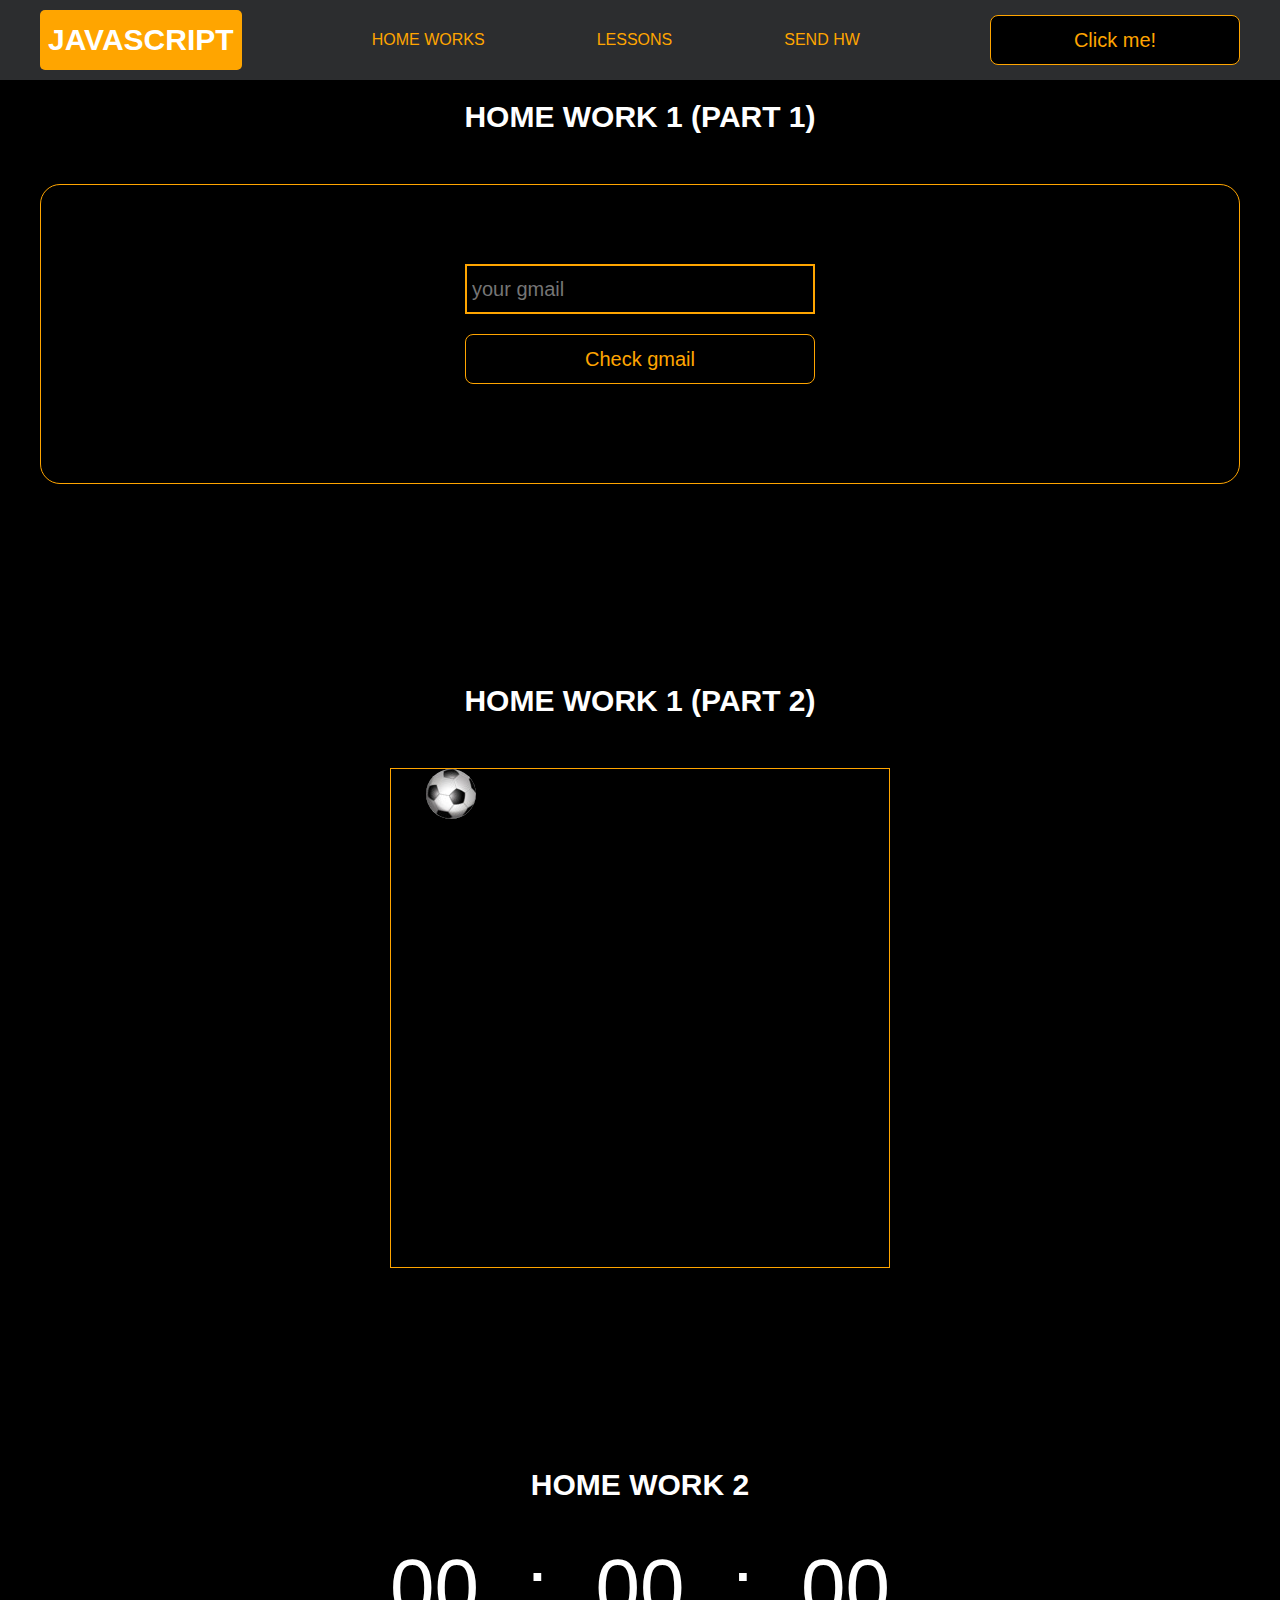
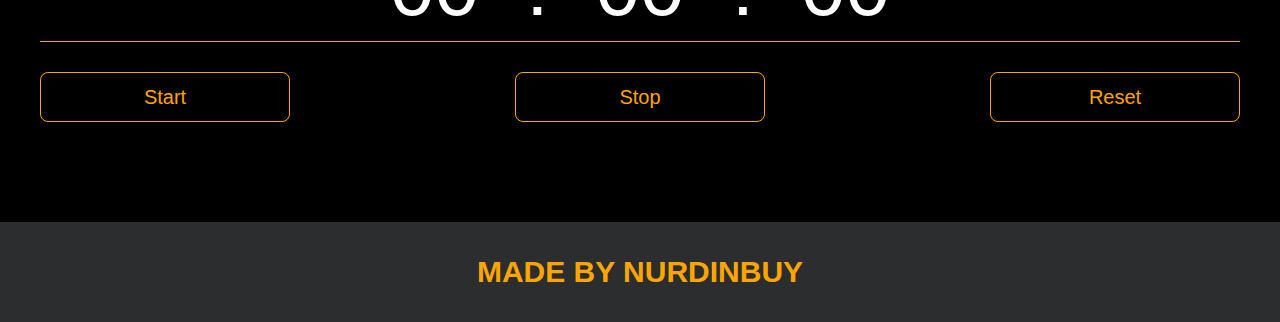
==== main/project/pages/home_works.html @ d38f563b "First H/W" ====
<!DOCTYPE html>
<html lang="en">
<head>
    <meta charset="UTF-8">
    <title>Home Works</title>
    <link rel="stylesheet" href="../css/style.css">
    <link rel="stylesheet" href="../css/core.css">
    <link rel="stylesheet" href="../css/home_works.css">
</head>
<body>

<div class="wrapper">
    <div class="header">
        <div class="container">
            <div class="inner_header">
                <a href="../index.html">
                    <div class="logotype">
                        <h2>Java<span>Script</span></h2>
                    </div>
                </a>
                <ul class="menu">
                    <li class="menu_link">
                        <a href="../pages/home_works.html">Home Works</a>
                    </li>
                    <li class="menu_link">
                        <a href="../pages/lessons.html">Lessons</a>
                    </li>
                    <li class="menu_link">
                        <a href="https://t.me/NurDinBuy16" target="_blank">Send hw</a>
                    </li>
                </ul>
                <button class="btn" id="btn-get">Click me!</button>
            </div>
        </div>
    </div>
    <div class="gmail_block">
        <div class="container">
            <h3>Home work 1 (part 1)</h3>
            <div class="inner_gmail_block">
                <div class="form_gmail">
                    <label for="gmail_input"></label>
                    <input type="text" id="gmail_input" placeholder="your gmail">
                    <button class="btn" id="gmail_button">Check gmail</button>
                    <span class="checker" id="gmail_result"></span>
                </div>
            </div>
        </div>
    </div>
    <div class="move_block">
        <div class="container">
            <h3>Home work 1 (part 2)</h3>
            <div class="inner_move_block">
                <div class="parent_block">
                    <div class="child_block"></div>
                </div>
            </div>
        </div>
    </div>
    <div class="stopwatch">
        <div class="container">
            <h3>Home work 2 </h3>
            <div class="time">
                <div class="time_block">
                    <div class="interval" id="minutesS">00</div>
                    <div class="break">:</div>
                    <div class="interval" id="secondsS">00</div>
                    <div class="break">:</div>
                    <div class="interval" id="ml-secondsS">00</div>
                </div>
            </div>
            <div class="time_buttons">
                <button class="btn" id="start">Start</button>
                <button class="btn" id="stop">Stop</button>
                <button class="btn" id="reset">Reset</button>
            </div>
        </div>
    </div>
    <div class="footer">
        <div class="container">
            <a href="https://www.instagram.com/nurdinbuy/" target="_blank">
                <div class="inner_footer">
                    <h2>Made by NurDinBuy</h2>
                </div>
            </a>
        </div>
    </div>
</div>

<div class="modal">
    <div class="modal_dialog">
        <div class="modal_content">
            <form action="#">
                <div class="modal_close">&times;</div>
                <div class="modal_title">Мы свяжемся с вами как можно быстрее!</div>
                <input required placeholder="Ваше имя" name="name" type="text" class="modal_input">
                <input required placeholder="Ваш номер телефона" name="phone" type="phone" class="modal_input">
                <button class="btn btn_dark btn_min">Перезвонить мне</button>
            </form>
        </div>
    </div>
</div>

</body>
<script src="../js/home_works.js"></script>
<script src="../js/modal.js"></script>
</html>
---- main/project/css/style.css ----
/* HEADER */

.header {
    height: 80px;
    background: #2c2d2f;
    display: flex;
    align-items: center;
    width: 100%;
    position: fixed;
    top: 0;
    z-index: 2;
}

.inner_header {
    height: 100%;
    display: flex;
    align-items: center;
    justify-content: space-between;
}

/* LOGOTYPE */

.logotype {
    display: flex;
    align-items: center;
    justify-content: center;
    font-size: 22px;
    height: 60px;
    width: fit-content;
    background: var(--orange);
    padding: 8px;
    color: white;
    border-radius: 5px;
    cursor: pointer;
}

/* HEADER MENU */

.menu {
    display: flex;
    justify-content: space-around;
    width: 600px;
}

.menu_link a {
    color: var(--orange);
    text-transform: uppercase;
}

.menu_link a:hover {
    text-decoration: underline;
}

/* MAIN BLOCK */

.main_block {
    padding: 100px 0;
    background: black;
}

/* BUTTONS COLOR PICKER */

.colors-buttons {
    display: flex;
    justify-content: space-between;
    margin-top: 50px;
}

.btn-color {
    border-radius: 20px;
    border-color: white !important;
}

/* FOOTER */

.footer {
    background: #2c2d2f;
    width: 100%;
}

.inner_footer {
    display: flex;
    align-items: center;
    justify-content: center;
    height: 100px;
}

.footer h2 {
    text-transform: uppercase;
    color: var(--orange);
    font-weight: 600;
}


/* SLIDER BLOCK */

.slider_block {
    padding: 100px 0;
    background: black;
}

.slider {
    position: relative;
    width: 100%;
    height: 300px;
    overflow: hidden;
    border: 3px solid var(--orange);
    border-radius: 20px;
    display: flex;
    align-items: center;
    justify-content: space-between;
    padding: 0 30px;
}

.slide {
    position: absolute;
    top: 60px;
    left: 0;
    width: 100%;
    height: 100%;
    display: none;
    transition: opacity 0.5s ease-in-out;
}

.slide_card {
    color: white;
    margin: 0 auto;
    width: 500px;
    text-align: center;
}

.slide_card h3 {
    color: white;
    text-transform: uppercase;
    font-size: 22px;
}

.slide_card p {
    font-size: 16px;
    text-align: justify;
    margin: 10px 0;
}

.slide_card a {
    color: var(--orange);
    text-decoration: underline;
}

.slide.active_slide {
    display: block;
}

/* VIDEO BLOCK */

.block_video {
    background: black;
    padding: 100px 0;
}

.inner_block_video {
    display: flex;
    justify-content: center;
    margin-top: 50px;
}

/* MODAL */

.modal {
    position: fixed;
    height: 100%;
    width: 100%;
    top: 0;
    left: 0;
    z-index: 2;
    background: rgba(0, 0, 0, 0.8);
    display: none;
}

.modal_dialog {
    max-width: 500px;
    margin: 150px auto;
}

.modal_content {
    position: relative;
    width: 100%;
    padding: 40px;
    background-color: black;
    border: 2px solid var(--orange);
    border-radius: 4px;
    max-height: 80vh;
    overflow-y: auto;
}

.modal_content form {
    display: flex;
    flex-direction: column;
    align-items: center;
}

.modal_close {
    position: absolute;
    top: 8px;
    right: 14px;
    font-size: 30px;
    color: red;
    opacity: 0.5;
    font-weight: 700;
    border: none;
    background-color: transparent;
    cursor: pointer;
}

.modal_title {
    text-align: center;
    font-size: 22px;
    text-transform: uppercase;
    color: white;
}

.modal_input, .btn_min {
    width: 100% !important;
    margin-top: 10px;
}


/*-------BOTTLE-------*/

.botlle {
    background: black;
    padding: 100px 0;
}

.bottle_inner {
    display: flex;
    justify-content: center;
    align-items: center;
}

.bowl {
    position: relative;
    width: 300px;
    height: 300px;
    background: rgba(255, 255, 255, 0.1);
    border-radius: 50%;
    border: 8px solid transparent;
    animation: animate 5s linear infinite;
    transform-origin: bottom center;
    animation-play-state: run;
}

@keyframes animate {
    0% {
        transform: rotate(0deg);
    }
    25% {
        transform: rotate(22deg);
    }
    50% {
        transform: rotate(0deg);
    }
    75% {
        transform: rotate(-22deg);
    }
    100% {
        filter: hue-rotate(360deg);
    }
}

.bowl::before {
    content: "";
    position: absolute;
    top: -15px;
    left: 50%;
    transform: translateX(-50%);
    width: 40%;
    height: 30px;
    border: 15px solid #444;
    border-radius: 50%;
    box-shadow: 0 10px #222;

}

.bowl::after {
    content: "";
    position: absolute;
    top: 35%;
    left: 50%;
    transform: translate(-50%, -50%);
    width: 150px;
    height: 60px;
    background: rgba(255, 255, 255, 0.05);
    transform-origin: center;
    animation: animatebowlshadow 5s linear infinite;
    border-radius: 50%;
    animation-play-state: running;

}


@keyframes animatebowlshadow {
    0% {
        left: 50%;
        width: 150px;
        height: 60px;
    }
    25% {
        left: 55%;
        width: 140px;
        height: 65px;
    }
    50% {
        left: 50%;
        width: 150px;
        height: 60px;
    }
    75% {
        left: 45%;
        width: 140px;
        height: 65px;
    }
    100% {


    }
}


.liquid {
    position: absolute;
    top: 50%;
    left: 5px;
    right: 5px;
    bottom: 5px;
    background: #1ae907;
    border-bottom-left-radius: 150px;
    border-bottom-right-radius: 150px;
    filter: drop-shadow(0 0 80px #1ae907);
    transform-origin: top center;
    animation: animateliquid 5s linear infinite;
    animation-play-state: running;
}

@keyframes animateliquid {
    0% {
        transform: rotate(0deg);
    }
    25% {
        transform: rotate(-22deg);
    }
    30% {
        transform: rotate(-23deg);
    }
    50% {
        transform: rotate(0deg);
    }
    75% {
        transform: rotate(22deg);
    }
    80% {
        transform: rotate(23deg);
    }
    100% {
        transform: rotate(0deg);
    }


}

.liquid::before {
    content: "";
    position: absolute;
    top: -10px;
    width: 100%;
    height: 20px;
    background: #15be05;
    border-radius: 50%;
    filter: drop-shadow(0 0 80px #15be05);
}

.shadow {
    position: absolute;
    top: calc(50% + 150px);
    left: 50%;
    transform: translate(-50%, -50%);
    width: 260px;
    height: 40px;
    background: rgba(0, 0, 0, 0.5);
    border-radius: 50%;
    animation: animateshadow 5s linear infinite;
    animation-play-state: running;

}

@keyframes animateshadow {
    0% {
        left: 50%;
        width: 260px;
        height: 40px;
        top: calc(50% + 150px);

    }

    25% {
        left: 55%;
        width: 265px;
        height: 30px;
        top: calc(50% + 130px);

    }
    50% {
        left: 50%;
        width: 260px;
        height: 40px;
        top: calc(50% + 150px);

    }
    75% {
        left: 45%;
        width: 265px;
        height: 30px;
        top: calc(50% + 130px);

    }
    100% {
    }
}
---- main/project/css/core.css ----
* {
    margin: 0;
    padding: 0;
    box-sizing: border-box;
}

.container {
    width: 1200px;
    margin: 0 auto;
}

body {
    font-family: "Britannic Bold", sans-serif;
    background: #c2d0d0;
}

.btn {
    width: 250px;
    height: 50px;
    font-size: 20px;
    cursor: pointer;
    border: 1px solid var(--orange);
    background: black;
    color: var(--orange);
    border-radius: 8px;
}

.btn:hover {
    background: #414349;
}

.btn:active {
    background: #56585D;
    border: 2px solid var(--orange);
}

a {
    text-decoration: none;
}

li {
    list-style: none;
}

h1 {
    text-align: center;
    font-size: 70px;
    color: white;
    margin: 0 auto;
    text-transform: uppercase;
    font-weight: 600;
}

h2 {
    text-align: center;
    font-size: 30px;
    color: white;
    margin: 0 auto;
    text-transform: uppercase;
    font-weight: 600;
}

h3 {
    text-align: center;
    font-size: 30px;
    color: white;
    margin: 0 auto;
    text-transform: uppercase;
    font-weight: 600;
}

h4 {
    font-size: 24px;
    color: white;
    text-transform: uppercase;
    font-weight: 600;
}

strong {
    color: #F79300;
}

label {
    font-size: 24px;
    color: var(--orange);
}

input {
    width: 350px;
    height: 50px;
    font-size: 20px;
    padding-left: 5px;
    color: var(--orange);
    background: black;
    border: 2px solid var(--orange);
}

.checker {
    color: white;
    font-size: 30px;
}

.btn-slide {
    display: block;
    width: 100px;
    height: 100px;
    background: var(--orange);
    color: black;
    font-size: 20px;
    text-transform: uppercase;
    border-radius: 50%;
    font-weight: 800;
    z-index: 1;
}

.btn-slide:hover {
    background: #b68733 !important;
    cursor: pointer;
    color: white;
}

:root {
    --orange: orange
}
---- main/project/css/home_works.css ----
/* GMAIL BLOCK */

.gmail_block {
    background: black;
    padding: 100px 0;
}

.inner_gmail_block {
    margin-top: 50px;
    display: flex;
    justify-content: space-evenly;
    border: 1px solid var(--orange);
    height: 300px;
    border-radius: 20px;
    align-items: center;
}

.form_gmail {
    display: flex;
    flex-direction: column;
    align-items: center;
}

.form_gmail button {
    width: 100%;
    margin: 20px 0;
}

/* MOVE BLOCK */

.move_block {
    background: black;
    padding: 100px 0;
}

.parent_block {
    height: 500px;
    width: 500px;
    border: 1px solid var(--orange);
    position: relative;
    margin: 0 auto;
}

.inner_parent_block {
    height: 400px;
    width: 400px;
    border: 1px solid var(--orange);
    border-radius: 18px;
}

.child_block {
    position: absolute;
    left: 0;
    top: 0;
    width: 50px;
    height: 50px;
    border-radius: 50%;
    background-image: url(../images/ball.jpg);

}



.inner_move_block {
    margin-top: 50px;
}

/*----ANALOG CLOCK-----*/

.clock {
    --clock-size: 360px;
    width: var(--clock-size);
    height: var(--clock-size);
    position: absolute;
    inset: 0;
    margin: auto;
    border-radius: 50%;
    color: white;
}

.spike {
    position: absolute;
    width: 8px;
    height: 1px;
    background: #fff9;
    line-height: 20px;
    transform-origin: 50%;
    z-index: 5;
    inset: 0;
    margin: auto;
    font-style: normal;
    transform: rotate(var(--rotate)) translateX(var(--dail-size));
}
.spike:nth-child(5n+1) {
    box-shadow: -7px 0 #fff9;
}
.spike:nth-child(5n+1):after {
    content: attr(data-i);
    position: absolute;
    right: 22px;
    top: -10px;
    transition: 1s linear;
    transform: rotate(calc( var(--dRotate) - var(--rotate)));
}

.seconds {
    --dRotate: 0deg;
    --dail-size: calc((var(--clock-size)/ 2) - 8px);
    font-weight: 800;
    font-size: 18px;
    transform: rotate(calc( -1 * var(--dRotate)));
    position: absolute;
    inset: 0;
    margin: auto;
    transition: 1s linear;
}

.minutes {
    --dail-size: calc((var(--clock-size)/ 2) - 65px);
    font-size: 16px;
    transform: rotate(calc( -1 * var(--dRotate)));
    position: absolute;
    inset: 0;
    margin: auto;
    transition: 1s linear;
}

.stop-anim {
    transition: 0s linear;
}
.stop-anim .spike:after {
    transition: 0s linear !important;
}

.hour {
    font-size: 70px;
    font-weight: 900;
    position: absolute;
    left: 50%;
    top: 50%;
    transform: translate(-50%, -50%);
}

.minute {
    font-size: 36px;
    font-weight: 900;
    position: absolute;
    background: #000;
    z-index: 10;
    right: calc(var(--clock-size)/ 4.5);
    top: 50%;
    transform: translateY(-50%);
}
.minute:after {
    content: "";
    position: absolute;
    border: 2px solid #fff;
    border-right: none;
    height: 50px;
    left: -10px;
    top: 50%;
    border-radius: 40px 0 0 40px;
    width: calc(var(--clock-size)/ 2.75);
    transform: translatey(-50%);
}


/*-------STOP WATCH------ */

.time {
    color: white;
    display: flex;
    justify-content: center;
    font-size: 80px;
    height: 100px;
    width: 100%;
    border-bottom: 1px solid var(--orange);
    margin-top: 40px;
}

.time_block {
    display: flex;
    width: 500px;
    justify-content: space-between;
}

.stopwatch {
    padding: 100px 0;
    background: black;
}

.time_buttons {
    margin-top: 30px;
    width: 100%;
    display: flex;
    justify-content: space-between;
}
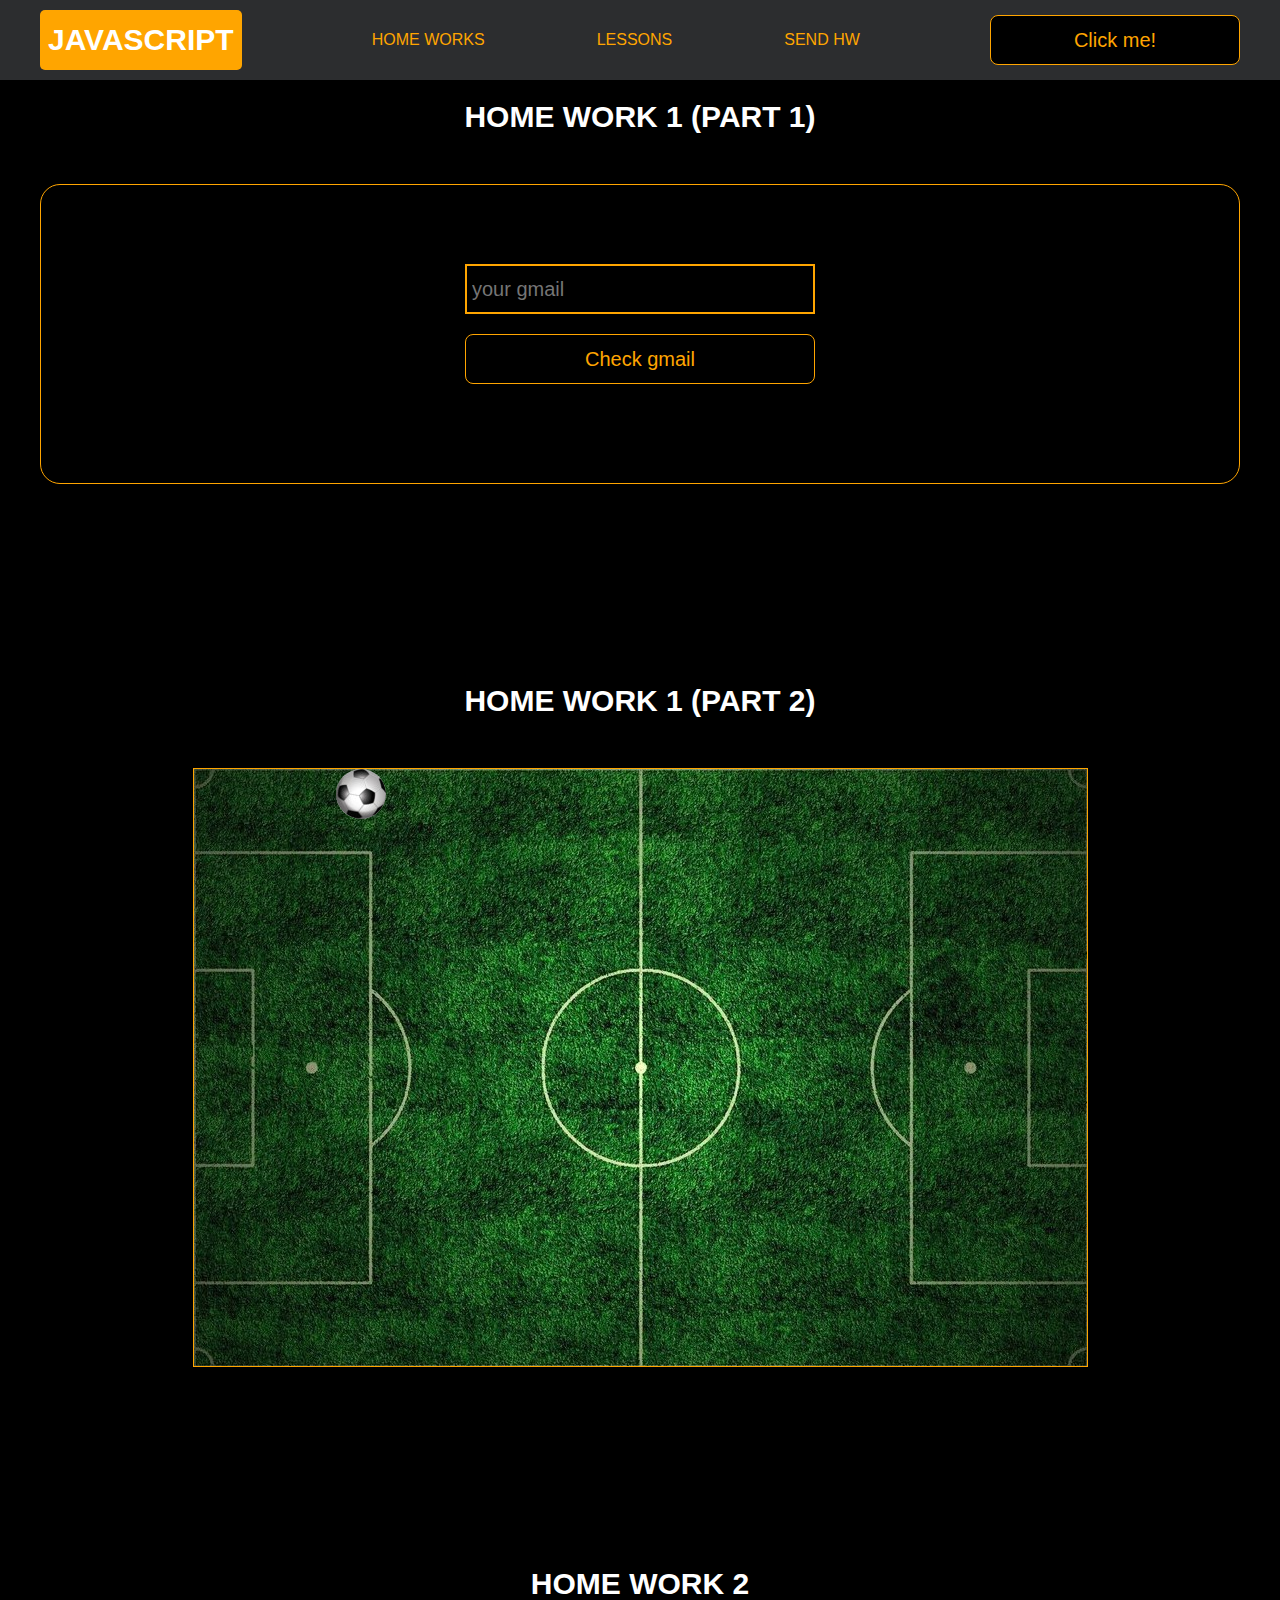
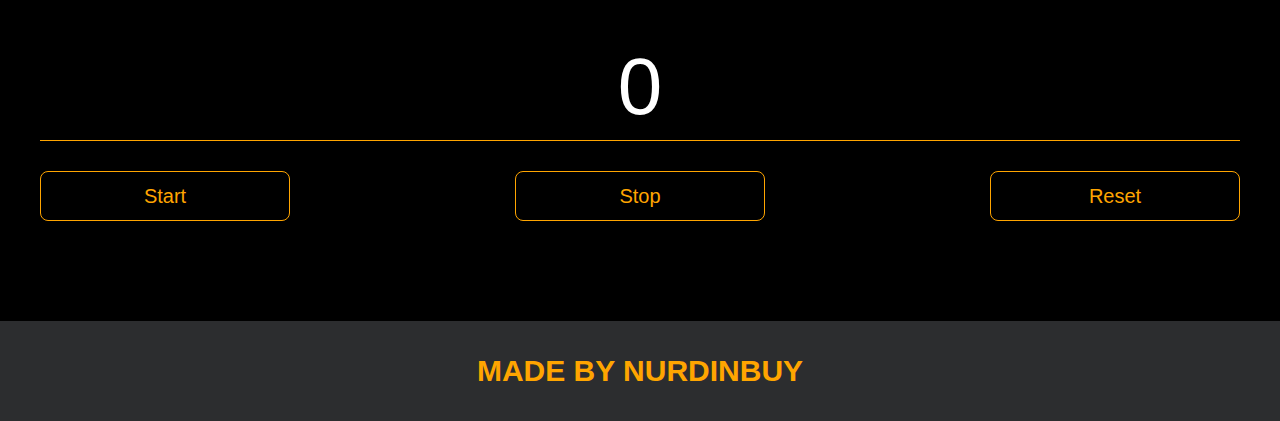
==== commit a86d6e06: "Second H/W" ====
--- a/main/project/pages/home_works.html
+++ b/main/project/pages/home_works.html
@@ -61,11 +61,11 @@
             <h3>Home work 2 </h3>
             <div class="time">
                 <div class="time_block">
-                    <div class="interval" id="minutesS">00</div>
-                    <div class="break">:</div>
-                    <div class="interval" id="secondsS">00</div>
-                    <div class="break">:</div>
-                    <div class="interval" id="ml-secondsS">00</div>
+<!--                    <div class="interval" id="minutesS">00</div>-->
+<!--                    <div class="break">:</div>-->
+                    <div class="interval" id="secondsS">0</div>
+<!--                    <div class="break">:</div>-->
+<!--                    <div class="interval" id="ml-secondsS">00</div>-->
                 </div>
             </div>
             <div class="time_buttons">
--- a/main/project/css/core.css
+++ b/main/project/css/core.css
@@ -120,5 +120,5 @@
 }
 
 :root {
-    --orange: orange
+    --orange: #ffa500
 }--- a/main/project/css/home_works.css
+++ b/main/project/css/home_works.css
@@ -35,8 +35,9 @@
 }
 
 .parent_block {
-    height: 500px;
-    width: 500px;
+    background: url(../images/field-football.jpg);
+    height: 599px;
+    width: 895px;
     border: 1px solid var(--orange);
     position: relative;
     margin: 0 auto;
@@ -182,7 +183,7 @@
 .time_block {
     display: flex;
     width: 500px;
-    justify-content: space-between;
+    justify-content: center;
 }
 
 .stopwatch {
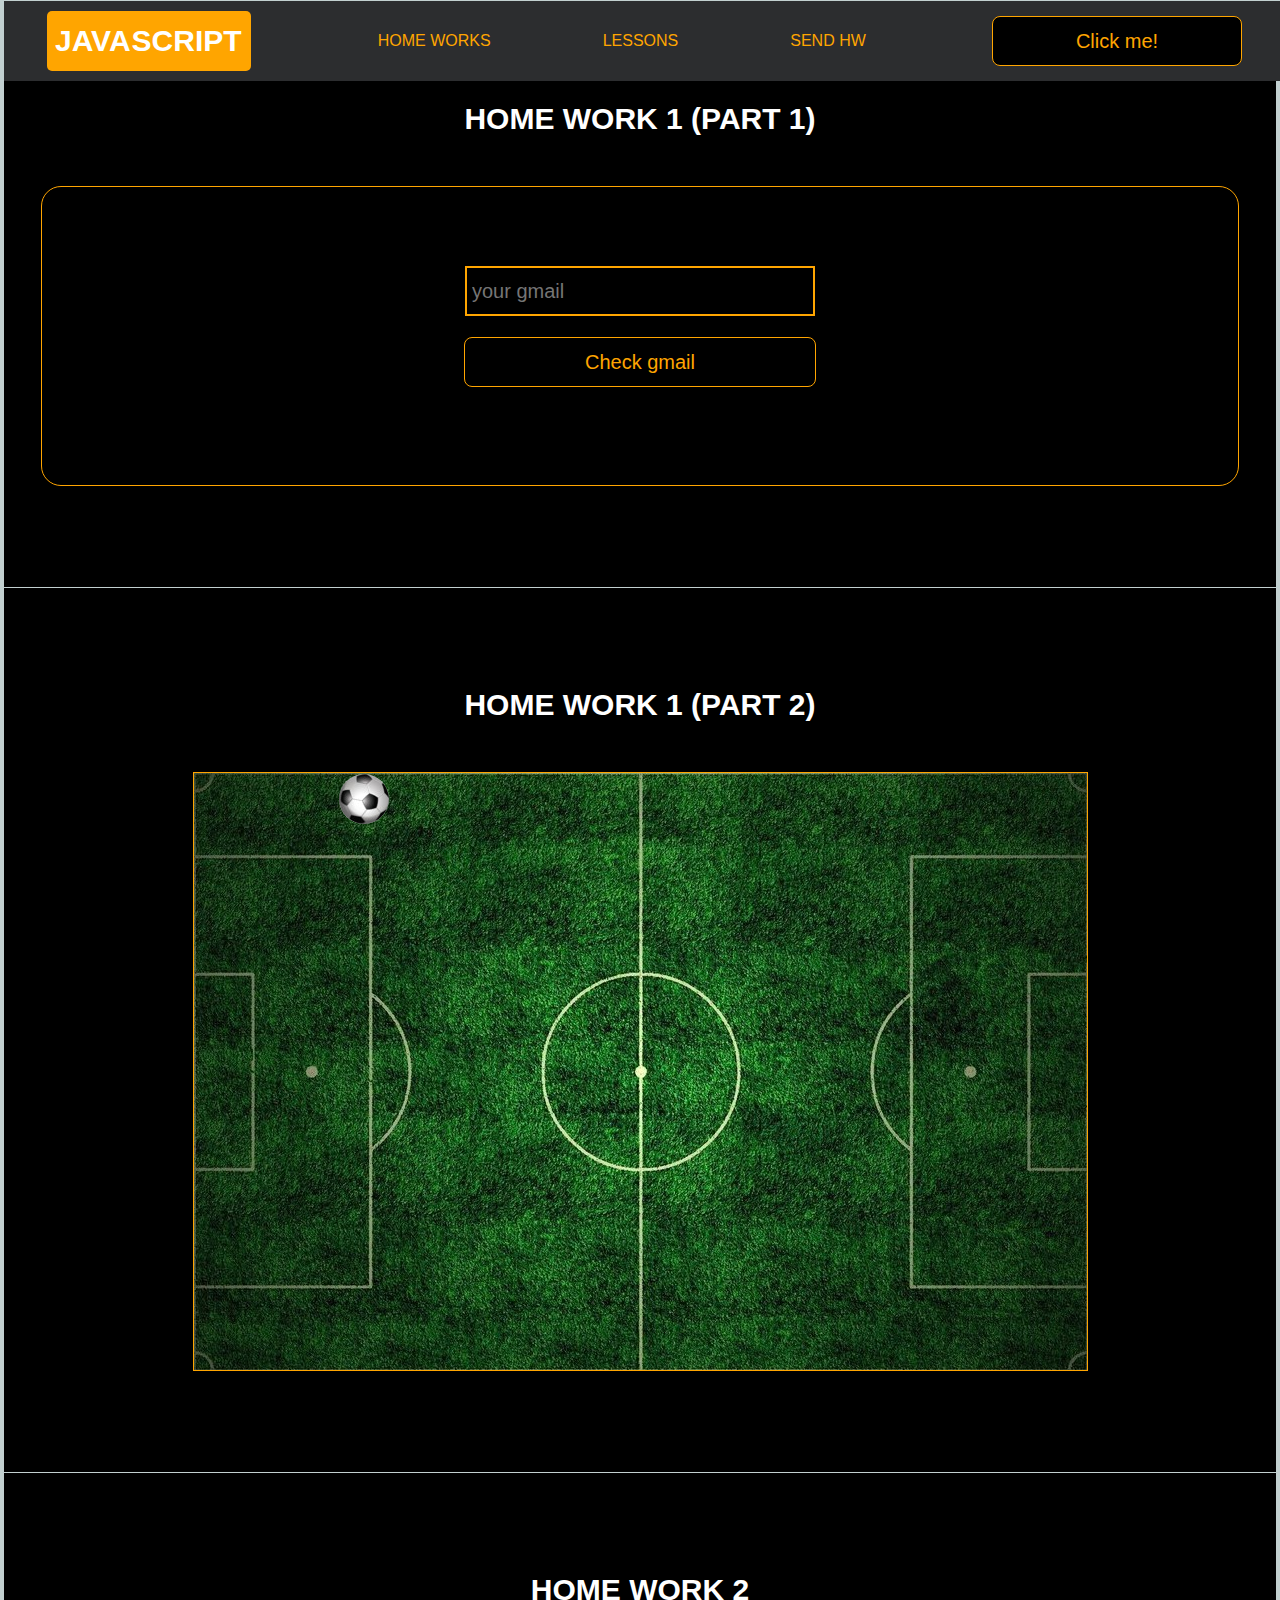
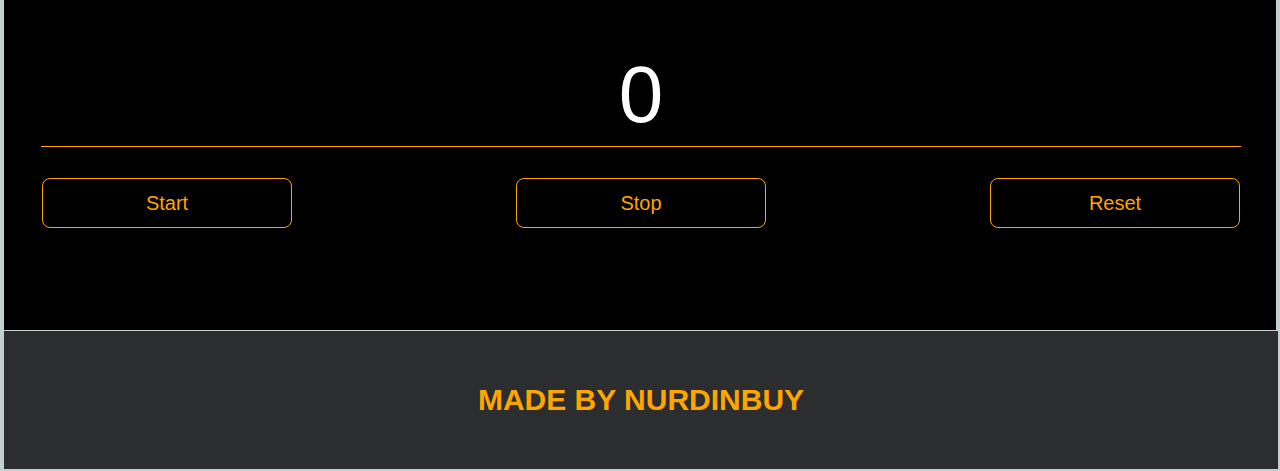
==== commit 8157b766: "Third H/W" ====
--- a/main/project/pages/home_works.html
+++ b/main/project/pages/home_works.html
@@ -23,7 +23,7 @@
                         <a href="../pages/home_works.html">Home Works</a>
                     </li>
                     <li class="menu_link">
-                        <a href="../pages/lessons.html">Lessons</a>
+                        <a href="lessons.html">Lessons</a>
                     </li>
                     <li class="menu_link">
                         <a href="https://t.me/NurDinBuy16" target="_blank">Send hw</a>
--- a/main/project/css/style.css
+++ b/main/project/css/style.css
@@ -166,12 +166,13 @@
 /* MODAL */
 
 .modal {
+    margin-bottom: 10px;
     position: fixed;
     height: 100%;
     width: 100%;
     top: 0;
     left: 0;
-    z-index: 2;
+    z-index: 1000;
     background: rgba(0, 0, 0, 0.8);
     display: none;
 }
--- a/main/project/css/core.css
+++ b/main/project/css/core.css
@@ -1,5 +1,5 @@
 * {
-    margin: 0;
+    margin: 1px;
     padding: 0;
     box-sizing: border-box;
 }
